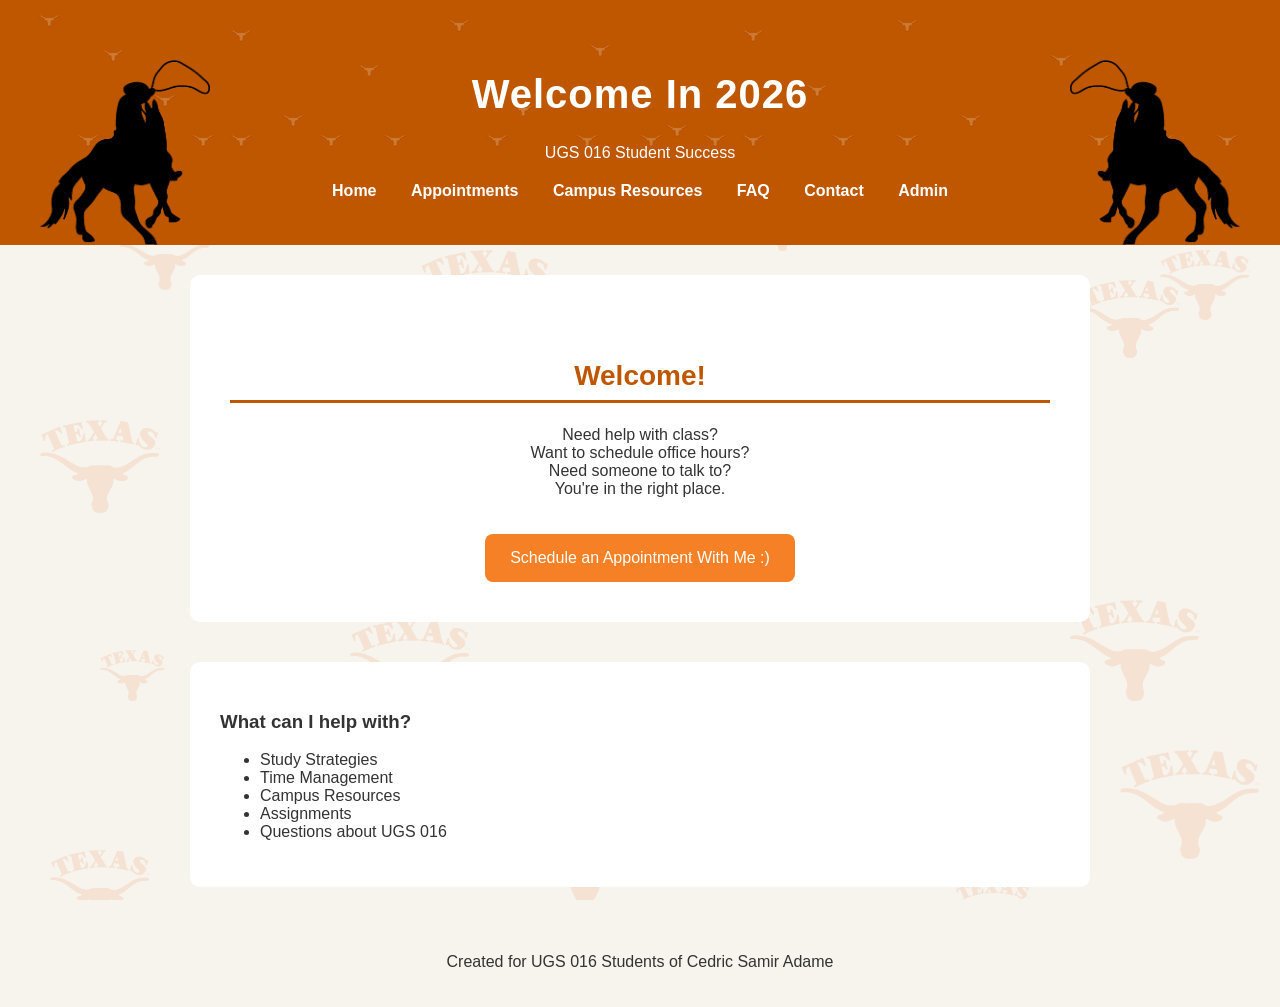
==== index.html @ a2651893 "Add files via upload" ====
<!DOCTYPE html>

<html lang="en">

<head>

    <meta charset="UTF-8">

    <meta name="viewport" content="width=device-width, initial-scale=1.0">

    <title>Welcome In 2026</title>

    <link rel="stylesheet" href="style.css">

</head>


<body>


<!-- UT Longhorn Background -->

<div class="longhorn-background">

    <img src="longhorn2.png" class="horn horn1">
    <img src="longhorn2.png" class="horn horn2">
    <img src="longhorn2.png" class="horn horn3">
    <img src="longhorn2.png" class="horn horn4">
    <img src="longhorn2.png" class="horn horn5">
    <img src="longhorn2.png" class="horn horn6">

    <img src="longhorn2.png" class="horn horn7">
    <img src="longhorn2.png" class="horn horn8">
    <img src="longhorn2.png" class="horn horn9">
    <img src="longhorn2.png" class="horn horn10">

    <img src="longhorn2.png" class="horn horn11">
    <img src="longhorn2.png" class="horn horn12">
    <img src="longhorn2.png" class="horn horn13">
    <img src="longhorn2.png" class="horn horn14">
    <img src="longhorn2.png" class="horn horn15">
    <img src="longhorn2.png" class="horn horn16">
    <img src="longhorn2.png" class="horn horn17">
    <img src="longhorn2.png" class="horn horn18">
    <img src="longhorn2.png" class="horn horn19">
    <img src="longhorn2.png" class="horn horn20">

    <img src="longhorn2.png" class="horn horn21">
    <img src="longhorn2.png" class="horn horn22">
    <img src="longhorn2.png" class="horn horn23">
    <img src="longhorn2.png" class="horn horn24">
    <img src="longhorn2.png" class="horn horn25">
    <img src="longhorn2.png" class="horn horn26">
    <img src="longhorn2.png" class="horn horn27">
    <img src="longhorn2.png" class="horn horn28">
    <img src="longhorn2.png" class="horn horn29">
    <img src="longhorn2.png" class="horn horn30">

    <img src="longhorn2.png" class="horn horn31">
    <img src="longhorn2.png" class="horn horn32">
    <img src="longhorn2.png" class="horn horn33">
    <img src="longhorn2.png" class="horn horn34">
    <img src="longhorn2.png" class="horn horn35">
    <img src="longhorn2.png" class="horn horn36">
    <img src="longhorn2.png" class="horn horn37">
    <img src="longhorn2.png" class="horn horn38">
    <img src="longhorn2.png" class="horn horn39">
    <img src="longhorn2.png" class="horn horn40">

</div>



<header class="main-header">


    <!-- Left Cowboy -->
    <img src="cowboy.png" class="cowboy cowboy-left">


    <!-- Small Longhorn Decorations -->

    <div class="header-longhorns">

        <img src="longhorn3.png">
        <img src="longhorn3.png">
        <img src="longhorn3.png">
        <img src="longhorn3.png">
        <img src="longhorn3.png">
        <img src="longhorn3.png">
        <img src="longhorn3.png">
        <img src="longhorn3.png">
        <img src="longhorn3.png">
        <img src="longhorn3.png">

        <img src="longhorn3.png">
        <img src="longhorn3.png">
        <img src="longhorn3.png">
        <img src="longhorn3.png">
        <img src="longhorn3.png">
        <img src="longhorn3.png">
        <img src="longhorn3.png">
        <img src="longhorn3.png">
        <img src="longhorn3.png">
        <img src="longhorn3.png">

        <img src="longhorn3.png">
        <img src="longhorn3.png">
        <img src="longhorn3.png">
        <img src="longhorn3.png">
        <img src="longhorn3.png">
        <img src="longhorn3.png">
        <img src="longhorn3.png">
        <img src="longhorn3.png">
        <img src="longhorn3.png">
        <img src="longhorn3.png">

    </div>



    <!-- Header Text -->

    <h1>Welcome In 2026</h1>

    <p>UGS 016 Student Success</p>


    <nav>

        <a class="nav-btn" href="index.html">
            Home
        </a>

        <a class="nav-btn" href="appointments.html">
            Appointments
        </a>

        <a class="nav-btn" href="campusresources.html">
            Campus Resources
        </a>

        <a class="nav-btn" href="faq.html">
            FAQ
        </a>

        <a class="nav-btn" href="contact.html">
            Contact
        </a>

        <a class="nav-btn" href="admin.html">
            Admin
        </a>

    </nav>


    <!-- Right Cowboy -->

    <img src="cowboy.png" class="cowboy cowboy-right">


</header>



<main>


<section class="hero">

    <h2>Welcome!</h2>


    <p>

    Need help with class?

    <br>

    Want to schedule office hours?

    <br>

    Need someone to talk to?

    <br>

    You're in the right place.

    </p>


    <a class="button" href="appointments.html">

        Schedule an Appointment With Me :) 

    </a>


</section>



<section class="info">

    <h3>What can I help with?</h3>


    <ul>

        <li>Study Strategies</li>

        <li>Time Management</li>

        <li>Campus Resources</li>

        <li>Assignments</li>

        <li>Questions about UGS 016</li>

    </ul>


</section>


</main>



<footer>

<p>

Created for UGS 016 Students of Cedric Samir Adame 

</p>

</footer>



<script src="script.js"></script>


</body>

</html>
---- style.css ----
/* =====================================
   Base Page Style
===================================== */


body {

    font-family: Arial, Helvetica, sans-serif;

    margin: 0;

    background: #f7f3ed;

    color: #333;

    overflow-x: hidden;

}

.longhorn-background {

    position: fixed;
    inset: 0;
    pointer-events: none;
    z-index: -1;
    overflow: hidden;

}


.horn {

    position: absolute;

    opacity: 0.12;

}



/* =====================================
   Evenly Spaced UT Longhorn Pattern
===================================== */


/* Row 1 */

.horn1 {
    top:40px;
    left:50px;
    width:60px;
}

.horn2 {
    top:70px;
    left:300px;
    width:100px;
}

.horn3 {
    top:30px;
    left:600px;
    width:70px;
}

.horn4 {
    top:90px;
    right:120px;
    width:120px;
}


/* Row 2 */

.horn5 {
    top:220px;
    left:120px;
    width:90px;
}

.horn6 {
    top:250px;
    left:420px;
    width:130px;
}

.horn7 {
    top:200px;
    left:750px;
    width:65px;
}

.horn8 {
    top:280px;
    right:100px;
    width:100px;
}


/* Row 3 */

.horn9 {
    top:420px;
    left:40px;
    width:120px;
}

.horn10 {
    top:450px;
    left:300px;
    width:70px;
}

.horn11 {
    top:400px;
    left:550px;
    width:110px;
}

.horn12 {
    top:470px;
    right:220px;
    width:80px;
}


/* Row 4 */

.horn13 {
    top:650px;
    left:100px;
    width:65px;
}

.horn14 {
    top:620px;
    left:350px;
    width:120px;
}

.horn15 {
    top:700px;
    left:650px;
    width:90px;
}

.horn16 {
    top:600px;
    right:80px;
    width:130px;
}


/* Row 5 */

.horn17 {
    top:850px;
    left:50px;
    width:100px;
}

.horn18 {
    top:900px;
    left:300px;
    width:60px;
}

.horn19 {
    top:820px;
    left:520px;
    width:130px;
}

.horn20 {
    top:880px;
    right:250px;
    width:75px;
}


/* Row 6 */

.horn21 {
    top:1100px;
    left:120px;
    width:90px;
}

.horn22 {
    top:1050px;
    left:400px;
    width:120px;
}

.horn23 {
    top:1150px;
    left:700px;
    width:70px;
}

.horn24 {
    top:1080px;
    right:100px;
    width:110px;
}


/* Row 7 */

.horn25 {
    top:1300px;
    left:50px;
    width:70px;
}

.horn26 {
    top:1350px;
    left:300px;
    width:130px;
}

.horn27 {
    top:1280px;
    left:600px;
    width:90px;
}

.horn28 {
    top:1400px;
    right:180px;
    width:120px;
}


/* Extra fillers */

.horn29 {
    top:550px;
    left:850px;
    width:60px;
}

.horn30 {
    top:1000px;
    left:850px;
    width:100px;
}
/* =====================================
   Extra Right Side Fillers
===================================== */


.horn31 {
    top:150px;
    right:450px;
    width:85px;
}


.horn32 {
    top:350px;
    right:500px;
    width:130px;
}


.horn33 {
    top:520px;
    right:650px;
    width:70px;
}


.horn34 {
    top:700px;
    right:450px;
    width:110px;
}


.horn35 {
    top:900px;
    right:600px;
    width:65px;
}


.horn36 {
    top:1050px;
    right:450px;
    width:125px;
}


.horn37 {
    top:1200px;
    right:650px;
    width:80px;
}


.horn38 {
    top:1400px;
    right:500px;
    width:100px;
}


.horn39 {
    top:250px;
    right:30px;
    width:90px;
}


.horn40 {
    top:750px;
    right:20px;
    width:140px;
}
header{

background:#0064b1;

color:white;

padding:20px;

text-align:center;

}

nav{

margin-top:20px;

}

nav a{

color:white;

text-decoration:none;

margin:15px;

font-weight:bold;

}

main{

max-width:900px;

margin:auto;

padding:30px;

}

.hero{

background:white;

padding:40px;

border-radius:10px;

text-align:center;

}

.button{

background:#f58025;

color:white;

padding:15px 25px;

border-radius:8px;

text-decoration:none;

display:inline-block;

margin-top:20px;

}

.info{

margin-top:40px;

background:white;

padding:30px;

border-radius:10px;

}

form{

background:white;

padding:30px;

border-radius:10px;

display:flex;

flex-direction:column;

gap:15px;

}

input,
textarea{

padding:10px;

font-size:16px;

}

button{

background:#0064b1;

color:white;

border:none;

padding:15px;

font-size:16px;

cursor:pointer;

}

button:hover{

background:#004b87;

}

footer{

text-align:center;

padding:20px;

}
.button-group{

display:flex;

flex-wrap:wrap;

gap:15px;

margin-bottom:25px;

}

.day-btn,
.time-btn{

background:#BF5700;

color:white;

border:none;

padding:14px 20px;

border-radius:10px;

font-size:16px;

cursor:pointer;

transition:.2s;

}

.day-btn:hover,
.time-btn:hover{

background:#a14a00;

transform:translateY(-2px);

}

.selected{

background:#333 !important;

color:white;

}

#timeButtons{

display:flex;

flex-wrap:wrap;

gap:12px;

margin-bottom:30px;

}

.submitBtn{

width:100%;

margin-top:20px;

}
/* Resource Page Buttons */

.resource-card a,
main > a {

    display: inline-block;

    background-color: #BF5700; /* UT Burnt Orange */

    color: white;

    padding: 10px 18px;

    border-radius: 6px;

    text-decoration: none;

    font-weight: bold;

    margin-top: 10px;

    transition: 0.3s ease;

}



.resource-card a:hover,
main > a:hover {

    background-color: #8F3F00;

    transform: translateY(-2px);

}
/* FAQ Page */

.intro {

    text-align: center;

    font-size: 18px;

    margin-bottom: 30px;

}



.faq-card {

    background-color: white;

    border-left: 8px solid #BF5700;

    padding: 20px;

    margin: 20px auto;

    max-width: 800px;

    border-radius: 8px;

    box-shadow: 0 4px 10px rgba(0,0,0,0.15);

}



.faq-card h2 {

    color: #BF5700;

    margin-bottom: 10px;

}



.faq-card p {

    line-height: 1.6;

}



.faq-button {

    display: inline-block;

    background-color: #BF5700;

    color: white;

    padding: 12px 22px;

    border-radius: 6px;

    text-decoration: none;

    font-weight: bold;

    margin-top: 15px;

}



.faq-button:hover {

    background-color: #8F3F00;

}
/* =================================
   UT Austin Resource Page Style
   ================================= */


body {

    background-color: #f7f3ed;

}



/* Resource Intro */

main > p {

    max-width: 900px;

    margin: 20px auto 40px;

    font-size: 18px;

    line-height: 1.7;

    text-align: center;

}



/* Section Titles */

main h2 {

    color: #BF5700;

    border-bottom: 3px solid #BF5700;

    padding-bottom: 8px;

    margin-top: 45px;

    font-size: 28px;

}



/* Resource Cards */

.resource-card {

    background-color: white;

    max-width: 850px;

    margin: 25px auto;

    padding: 25px;

    border-radius: 4px;

    border-top: 6px solid #BF5700;

    box-shadow: 0 4px 12px rgba(0,0,0,0.12);

}



/* Card Titles */

.resource-card h3 {

    color: #333333;

    font-size: 22px;

    margin-bottom: 12px;

}



/* Card Text */

.resource-card p {

    line-height: 1.6;

    color: #444;

}



/* UT Buttons */

.resource-card a {

    display: inline-block;

    background-color: #BF5700;

    color: white;

    padding: 12px 22px;

    margin-top: 15px;

    border-radius: 3px;

    font-weight: bold;

    text-decoration: none;

    transition: 0.25s;

}



.resource-card a:hover {

    background-color: #8F3F00;

    transform: translateY(-2px);

}



/* Header Upgrade */

header {

    background-color: #BF5700;

    color: white;

    padding: 30px;

    text-align: center;

}



header h1 {

    font-size: 38px;

    letter-spacing: 1px;

}



header a {

    color: white;

    font-weight: bold;

    text-decoration: none;

}



header a:hover {

    text-decoration: underline;

}
.time-btn.booked {


    background-color: #b3b3b3;

    color: #555;

    cursor: not-allowed;

    opacity: 0.7;


}



.time-btn.booked:hover {


    transform:none;


}
.time-btn.booked {

    background-color: #b8b8b8;

    color: #666;

    cursor: not-allowed;

    opacity: 0.75;

}


.time-btn.booked:hover {

    transform: none;

}
.time-btn.booked {

    background-color: #999;

    color: white;

    cursor: not-allowed;

    opacity: .7;

}


.time-btn.booked:hover {

    transform:none;

}
/* =====================================
   TEXAS HEADER DESIGN
===================================== */


.main-header {

    position:relative;

    background:#BF5700;

    color:white;

    padding:35px;

    text-align:center;

    overflow:hidden;

}



/* Cowboy Images */


.cowboy {

    position:absolute;

    bottom:0;

    width:180px;

    z-index:2;

}



.cowboy-left {

    left:20px;

}



.cowboy-right {

    right:20px;

    transform:scaleX(-1);

}



/* Keep text above decorations */


.main-header h1,
.main-header p,
.main-header nav {

    position:relative;

    z-index:3;

}



/* Longhorn Header Decorations */


.header-longhorns {

    position:absolute;

    inset:0;

    z-index:1;

}



.header-longhorns img {

    position:absolute;

    width:18px;

    opacity:.45;

}



/* Random placement */


/* =====================================
   60 Small Longhorn Header Decorations
===================================== */


.header-longhorns img:nth-child(1){top:10px;left:3%;}
.header-longhorns img:nth-child(2){top:45px;left:8%;}
.header-longhorns img:nth-child(3){top:90px;left:12%;}
.header-longhorns img:nth-child(4){top:25px;left:18%;}
.header-longhorns img:nth-child(5){top:110px;left:22%;}

.header-longhorns img:nth-child(6){top:60px;left:28%;}
.header-longhorns img:nth-child(7){top:15px;left:35%;}
.header-longhorns img:nth-child(8){top:100px;left:40%;}
.header-longhorns img:nth-child(9){top:40px;left:46%;}
.header-longhorns img:nth-child(10){top:120px;left:52%;}


.header-longhorns img:nth-child(11){top:25px;left:58%;}
.header-longhorns img:nth-child(12){top:80px;left:63%;}
.header-longhorns img:nth-child(13){top:15px;left:70%;}
.header-longhorns img:nth-child(14){top:110px;left:75%;}
.header-longhorns img:nth-child(15){top:50px;left:82%;}


.header-longhorns img:nth-child(16){top:20px;left:90%;}
.header-longhorns img:nth-child(17){top:100px;left:95%;}
.header-longhorns img:nth-child(18){top:130px;left:6%;}
.header-longhorns img:nth-child(19){top:140px;left:18%;}
.header-longhorns img:nth-child(20){top:150px;left:30%;}


.header-longhorns img:nth-child(21){top:135px;left:45%;}
.header-longhorns img:nth-child(22){top:150px;left:58%;}
.header-longhorns img:nth-child(23){top:140px;left:70%;}
.header-longhorns img:nth-child(24){top:155px;left:85%;}
.header-longhorns img:nth-child(25){top:75px;left:50%;}


/* Second layer */

.header-longhorns img:nth-child(26){top:35px;left:15%;}
.header-longhorns img:nth-child(27){top:75px;left:25%;}
.header-longhorns img:nth-child(28){top:55px;left:38%;}
.header-longhorns img:nth-child(29){top:95px;left:55%;}
.header-longhorns img:nth-child(30){top:30px;left:65%;}


.header-longhorns img:nth-child(31){top:125px;left:78%;}
.header-longhorns img:nth-child(32){top:65px;left:88%;}
.header-longhorns img:nth-child(33){top:160px;left:10%;}
.header-longhorns img:nth-child(34){top:170px;left:25%;}
.header-longhorns img:nth-child(35){top:165px;left:40%;}


.header-longhorns img:nth-child(36){top:175px;left:55%;}
.header-longhorns img:nth-child(37){top:160px;left:68%;}
.header-longhorns img:nth-child(38){top:170px;left:82%;}
.header-longhorns img:nth-child(39){top:190px;left:5%;}
.header-longhorns img:nth-child(40){top:190px;left:92%;}


.header-longhorns img:nth-child(41){top:5px;left:25%;}
.header-longhorns img:nth-child(42){top:5px;left:75%;}
.header-longhorns img:nth-child(43){top:220px;left:15%;}
.header-longhorns img:nth-child(44){top:220px;left:35%;}
.header-longhorns img:nth-child(45){top:220px;left:60%;}


.header-longhorns img:nth-child(46){top:220px;left:80%;}
.header-longhorns img:nth-child(47){top:250px;left:10%;}
.header-longhorns img:nth-child(48){top:250px;left:30%;}
.header-longhorns img:nth-child(49){top:250px;left:50%;}
.header-longhorns img:nth-child(50){top:250px;left:70%;}


.header-longhorns img:nth-child(51){top:280px;left:20%;}
.header-longhorns img:nth-child(52){top:280px;left:40%;}
.header-longhorns img:nth-child(53){top:280px;left:60%;}
.header-longhorns img:nth-child(54){top:280px;left:85%;}
.header-longhorns img:nth-child(55){top:300px;left:12%;}


.header-longhorns img:nth-child(56){top:300px;left:35%;}
.header-longhorns img:nth-child(57){top:300px;left:55%;}
.header-longhorns img:nth-child(58){top:300px;left:75%;}
.header-longhorns img:nth-child(59){top:320px;left:45%;}
.header-longhorns img:nth-child(60){top:320px;left:90%;}


.header-longhorns img:nth-child(n+16){

    top:130px;

}


/* =====================================
   BACK HOME BUTTON
===================================== */


.back-btn {

    position:relative;

    z-index:5;

    display:inline-block;

    background:#BF5700;

    color:white;

    padding:12px 25px;

    border-radius:8px;

    text-decoration:none;

    font-weight:bold;

    margin-top:15px;

    border:2px solid white;

    transition:.3s ease;

}



.back-btn:hover {

    background:white;

    color:#BF5700;

    transform:translateY(-3px);

}
/* =====================================
   COWBOY HEADER DESIGN
===================================== */


.main-header {

    position:relative;

    background:#BF5700;

    color:white;

    padding:45px;

    text-align:center;

    overflow:hidden;

}



/* Cowboys */

.cowboy {

    position:absolute;

    bottom:0;

    width:170px;

    z-index:3;

}



.cowboy-left {

    left:40px;

}



.cowboy-right {

    right:40px;

    transform:scaleX(-1);

}





/* Longhorn header decorations */

.header-longhorns {

    position:absolute;

    inset:0;

    display:flex;

    flex-wrap:wrap;

    justify-content:center;

    align-content:center;

    gap:8px;

    opacity:.45;

    z-index:1;

}



.header-longhorns img {

    width:22px;

    height:22px;

    object-fit:contain;

}




/* Title above decorations */

.main-header h1 {

    position:relative;

    z-index:5;

    font-size:40px;

}




/* Back button */

.back-btn {

    position:relative;

    z-index:5;

    display:inline-block;

    background:white;

    color:#BF5700;

    padding:12px 25px;

    border-radius:8px;

    text-decoration:none;

    font-weight:bold;

}



.back-btn:hover {

    background:#333;

    color:white;

}
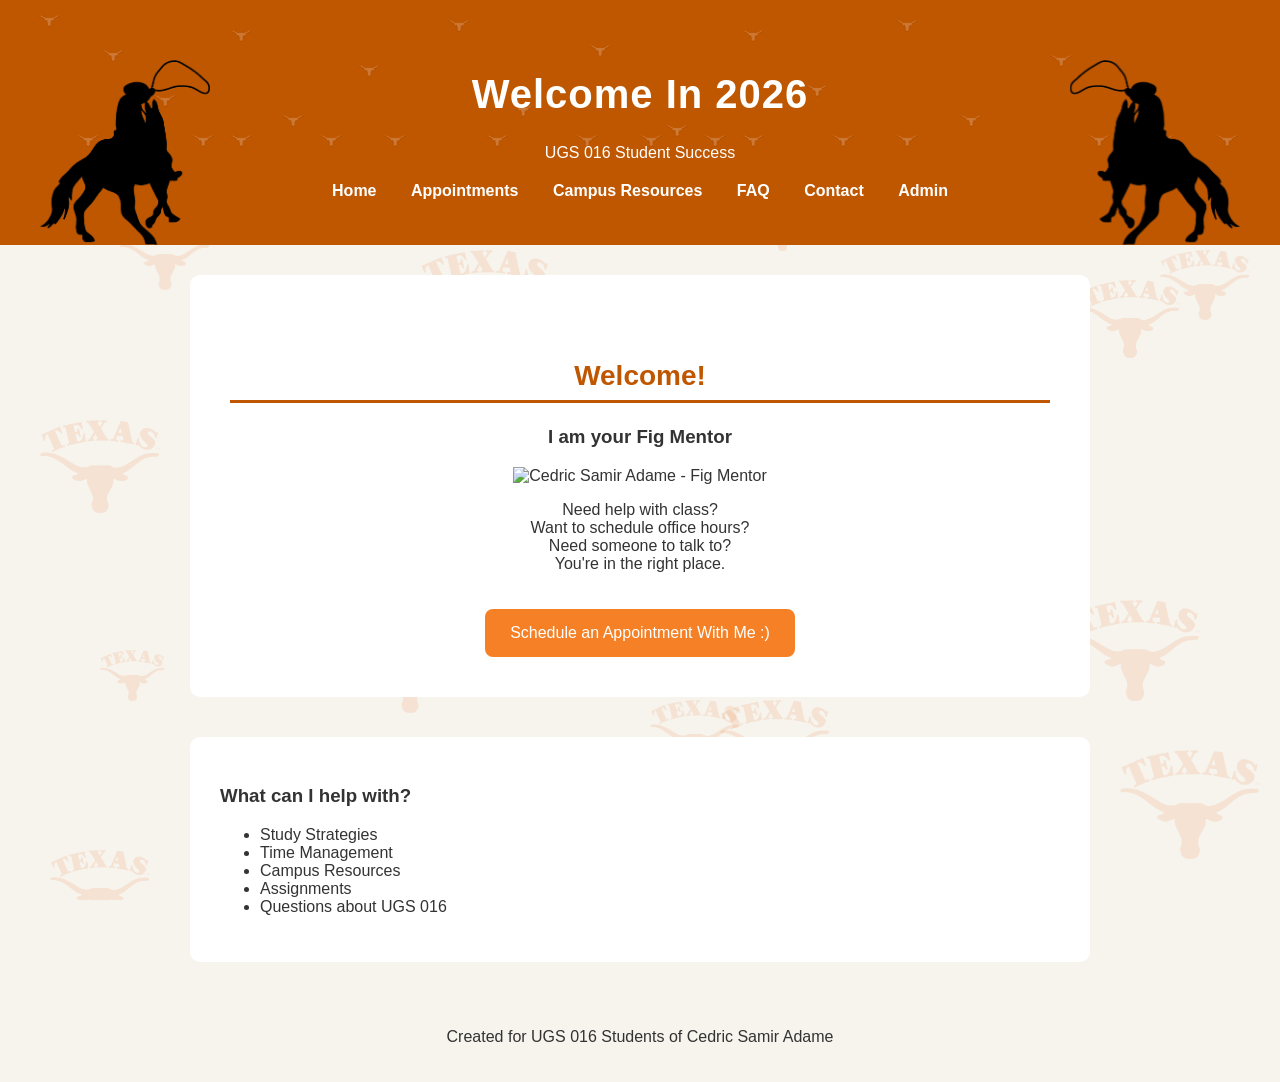
==== commit 76fa651b: "Add Fig Mentor photo and description to index.html Added a mentor photo section with a description a" ====
--- a/index.html
+++ b/index.html
@@ -70,11 +70,11 @@
 </div>
 
 
-
 <header class="main-header">
 
 
     <!-- Left Cowboy -->
+
     <img src="cowboy.png" class="cowboy cowboy-left">
 
 
@@ -116,7 +116,6 @@
         <img src="longhorn3.png">
 
     </div>
-
 
 
     <!-- Header Text -->
@@ -172,6 +171,22 @@
     <h2>Welcome!</h2>
 
 
+    <!-- FIG MENTOR PHOTO -->
+
+    <div class="mentor-photo">
+
+        <h3>I am your Fig Mentor</h3>
+
+        <div class="photo-frame">
+
+            <img src="Selfie 1.jpg"
+                 alt="Cedric Samir Adame - Fig Mentor">
+
+        </div>
+
+    </div>
+
+
     <p>
 
     Need help with class?
@@ -193,7 +208,7 @@
 
     <a class="button" href="appointments.html">
 
-        Schedule an Appointment With Me :) 
+        Schedule an Appointment With Me :)
 
     </a>
 
@@ -233,7 +248,7 @@
 
 <p>
 
-Created for UGS 016 Students of Cedric Samir Adame 
+Created for UGS 016 Students of Cedric Samir Adame
 
 </p>
 
@@ -246,4 +261,4 @@
 
 </body>
 
-</html>+</html>
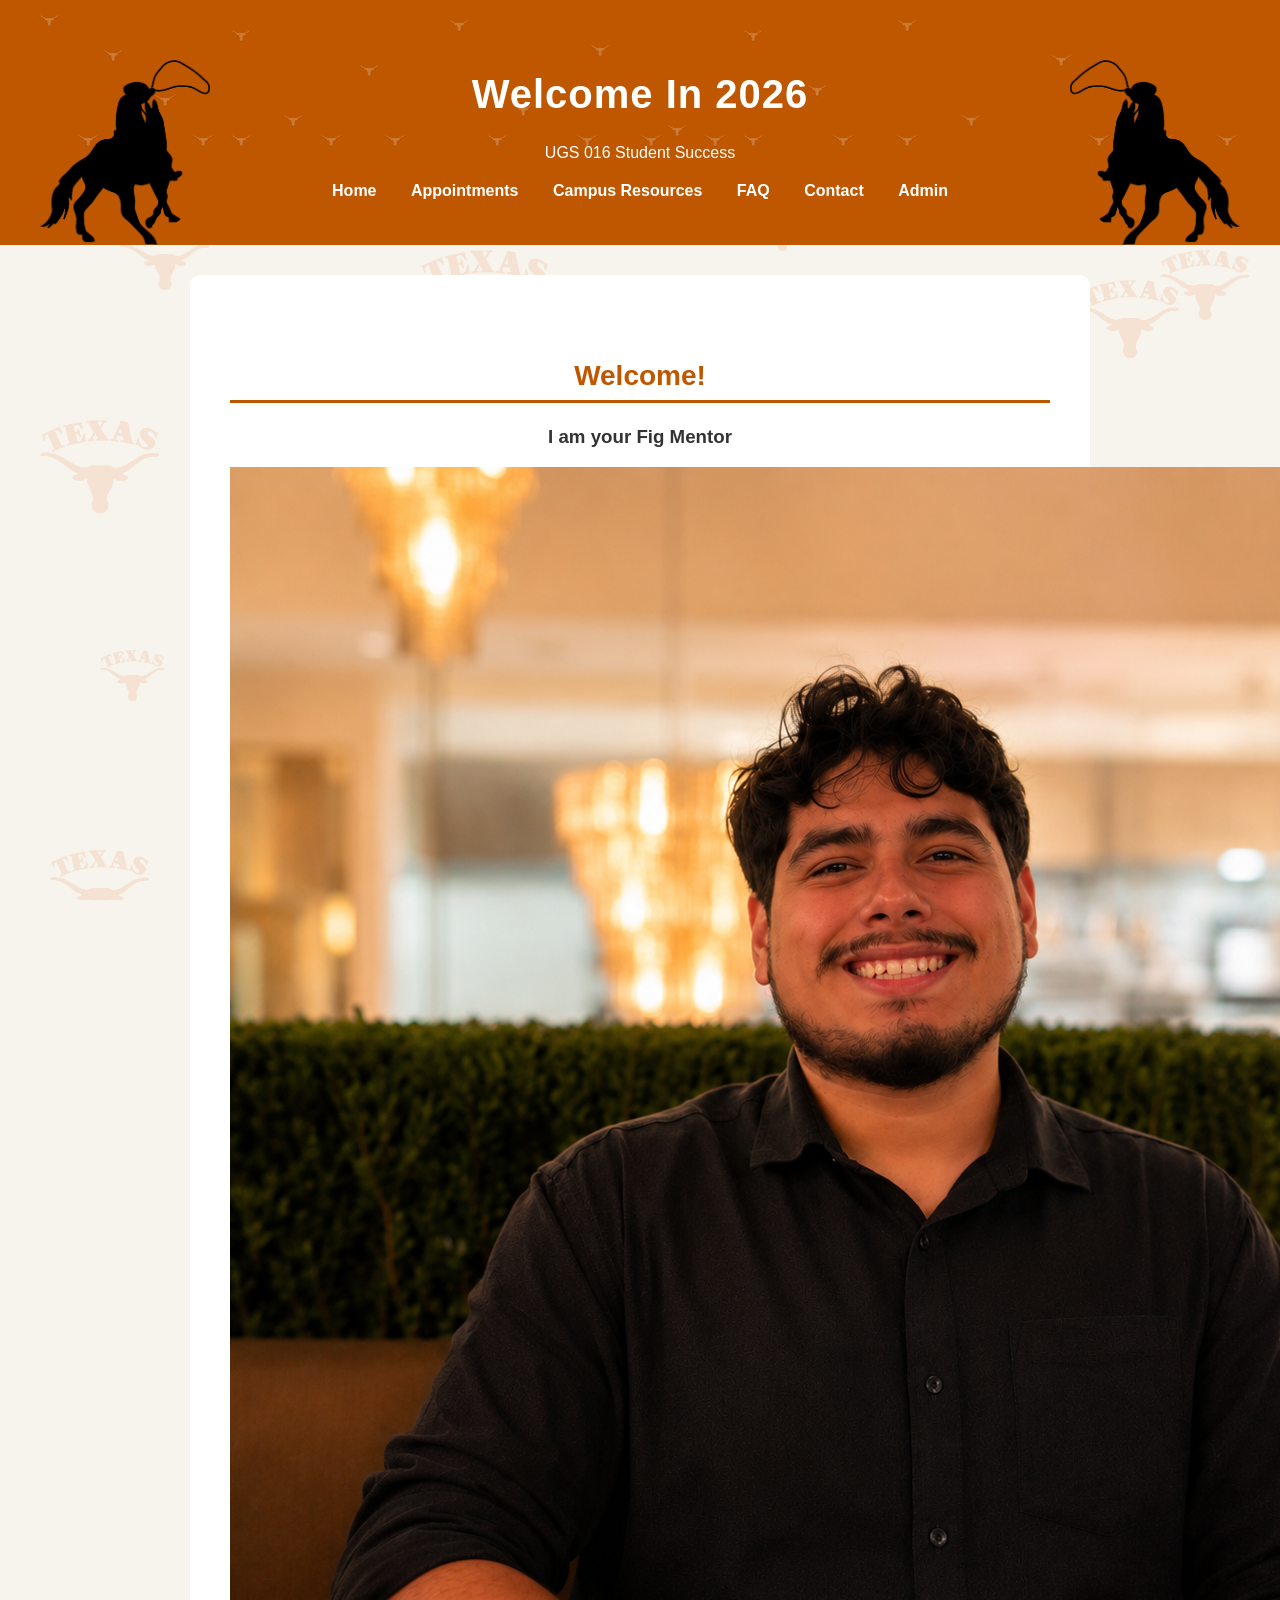
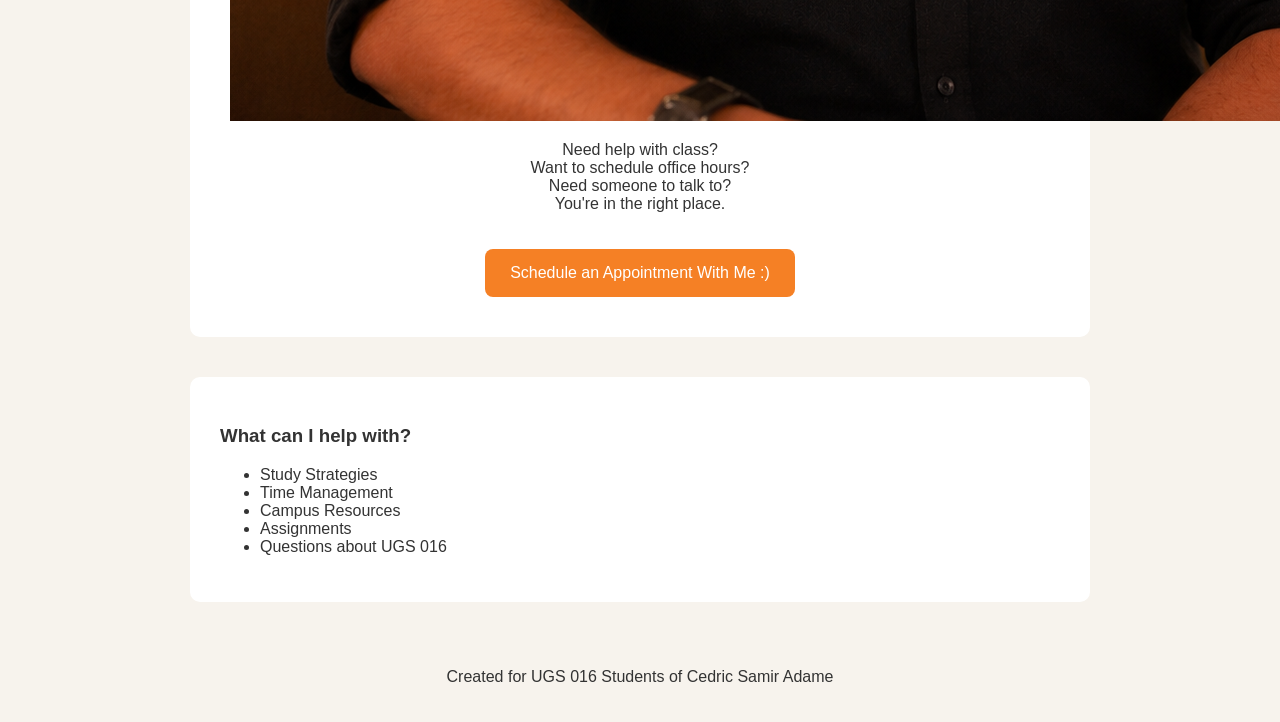
==== commit e18caa5e: "Change image source from Selfie 1.jpg to Selfie 1.png" ====
--- a/index.html
+++ b/index.html
@@ -179,7 +179,7 @@
 
         <div class="photo-frame">
 
-            <img src="Selfie 1.jpg"
+            <img src="Selfie 1.png"
                  alt="Cedric Samir Adame - Fig Mentor">
 
         </div>
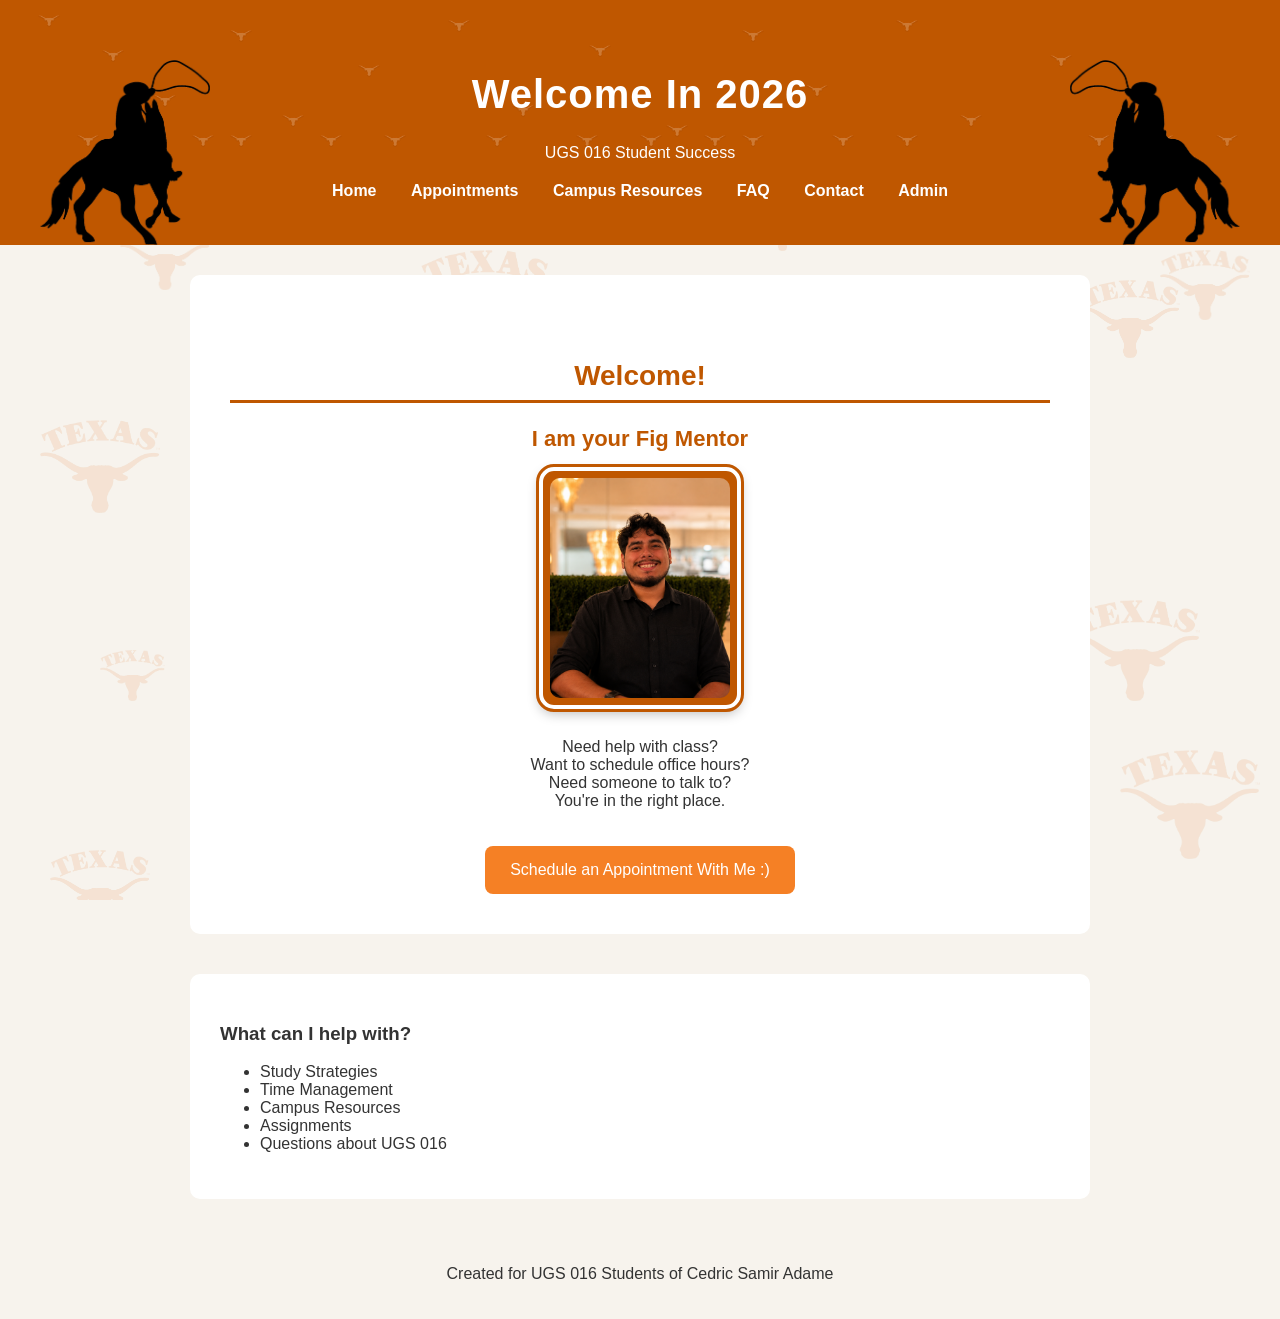
==== commit 186e302d: "Add comments and improve HTML structure" ====
--- a/index.html
+++ b/index.html
@@ -18,7 +18,9 @@
 <body>
 
 
-<!-- UT Longhorn Background -->
+<!-- =========================================
+     UT LONGHORN BACKGROUND
+========================================= -->
 
 <div class="longhorn-background">
 
@@ -70,6 +72,10 @@
 </div>
 
 
+<!-- =========================================
+     HEADER
+========================================= -->
+
 <header class="main-header">
 
 
@@ -124,6 +130,8 @@
 
     <p>UGS 016 Student Success</p>
 
+
+    <!-- Navigation -->
 
     <nav>
 
@@ -163,99 +171,125 @@
 
 
 
+<!-- =========================================
+     MAIN CONTENT
+========================================= -->
+
 <main>
 
 
-<section class="hero">
-
-    <h2>Welcome!</h2>
-
-
-    <!-- FIG MENTOR PHOTO -->
-
-    <div class="mentor-photo">
-
-        <h3>I am your Fig Mentor</h3>
-
-        <div class="photo-frame">
-
-            <img src="Selfie 1.png"
-                 alt="Cedric Samir Adame - Fig Mentor">
+    <!-- HERO SECTION -->
+
+    <section class="hero">
+
+
+        <h2>Welcome!</h2>
+
+
+        <!-- =========================================
+             FIG MENTOR PHOTO
+        ========================================== -->
+
+        <div class="mentor-photo">
+
+            <h3>I am your Fig Mentor</h3>
+
+            <div class="photo-frame">
+
+                <img
+                    src="Selfie%201.png"
+                    alt="Cedric Samir Adame - Fig Mentor"
+                >
+
+            </div>
 
         </div>
 
-    </div>
-
+
+        <!-- Welcome Message -->
+
+        <p>
+
+            Need help with class?
+
+            <br>
+
+            Want to schedule office hours?
+
+            <br>
+
+            Need someone to talk to?
+
+            <br>
+
+            You're in the right place.
+
+        </p>
+
+
+        <!-- Appointment Button -->
+
+        <a class="button" href="appointments.html">
+
+            Schedule an Appointment With Me :)
+
+        </a>
+
+
+    </section>
+
+
+
+    <!-- =========================================
+         HELP SECTION
+    ========================================== -->
+
+    <section class="info">
+
+
+        <h3>What can I help with?</h3>
+
+
+        <ul>
+
+            <li>Study Strategies</li>
+
+            <li>Time Management</li>
+
+            <li>Campus Resources</li>
+
+            <li>Assignments</li>
+
+            <li>Questions about UGS 016</li>
+
+        </ul>
+
+
+    </section>
+
+
+</main>
+
+
+
+<!-- =========================================
+     FOOTER
+========================================= -->
+
+<footer>
 
     <p>
 
-    Need help with class?
-
-    <br>
-
-    Want to schedule office hours?
-
-    <br>
-
-    Need someone to talk to?
-
-    <br>
-
-    You're in the right place.
+        Created for UGS 016 Students of Cedric Samir Adame
 
     </p>
 
-
-    <a class="button" href="appointments.html">
-
-        Schedule an Appointment With Me :)
-
-    </a>
-
-
-</section>
-
-
-
-<section class="info">
-
-    <h3>What can I help with?</h3>
-
-
-    <ul>
-
-        <li>Study Strategies</li>
-
-        <li>Time Management</li>
-
-        <li>Campus Resources</li>
-
-        <li>Assignments</li>
-
-        <li>Questions about UGS 016</li>
-
-    </ul>
-
-
-</section>
-
-
-</main>
-
-
-
-<footer>
-
-<p>
-
-Created for UGS 016 Students of Cedric Samir Adame
-
-</p>
-
 </footer>
 
 
 
+<!-- JavaScript -->
+
 <script src="script.js"></script>
 
 
--- a/style.css
+++ b/style.css
@@ -1262,3 +1262,39 @@
     color:white;
 
 }
+
+/* =========================================
+   FIG MENTOR PHOTO
+========================================= */
+
+.mentor-photo {
+    text-align: center;
+    margin: 20px auto 25px;
+}
+
+.mentor-photo h3 {
+    font-size: 22px;
+    color: #BF5700;
+    margin-bottom: 15px;
+    font-weight: bold;
+}
+
+.photo-frame {
+    display: inline-block;
+    padding: 7px;
+    background: #BF5700;
+    border: 4px solid white;
+    outline: 3px solid #BF5700;
+    border-radius: 15px;
+    box-shadow: 0 5px 12px rgba(0, 0, 0, 0.25);
+    position: relative;
+}
+
+.photo-frame img {
+    display: block;
+    width: 180px;
+    height: 220px;
+    object-fit: cover;
+    border-radius: 10px;
+}
+
